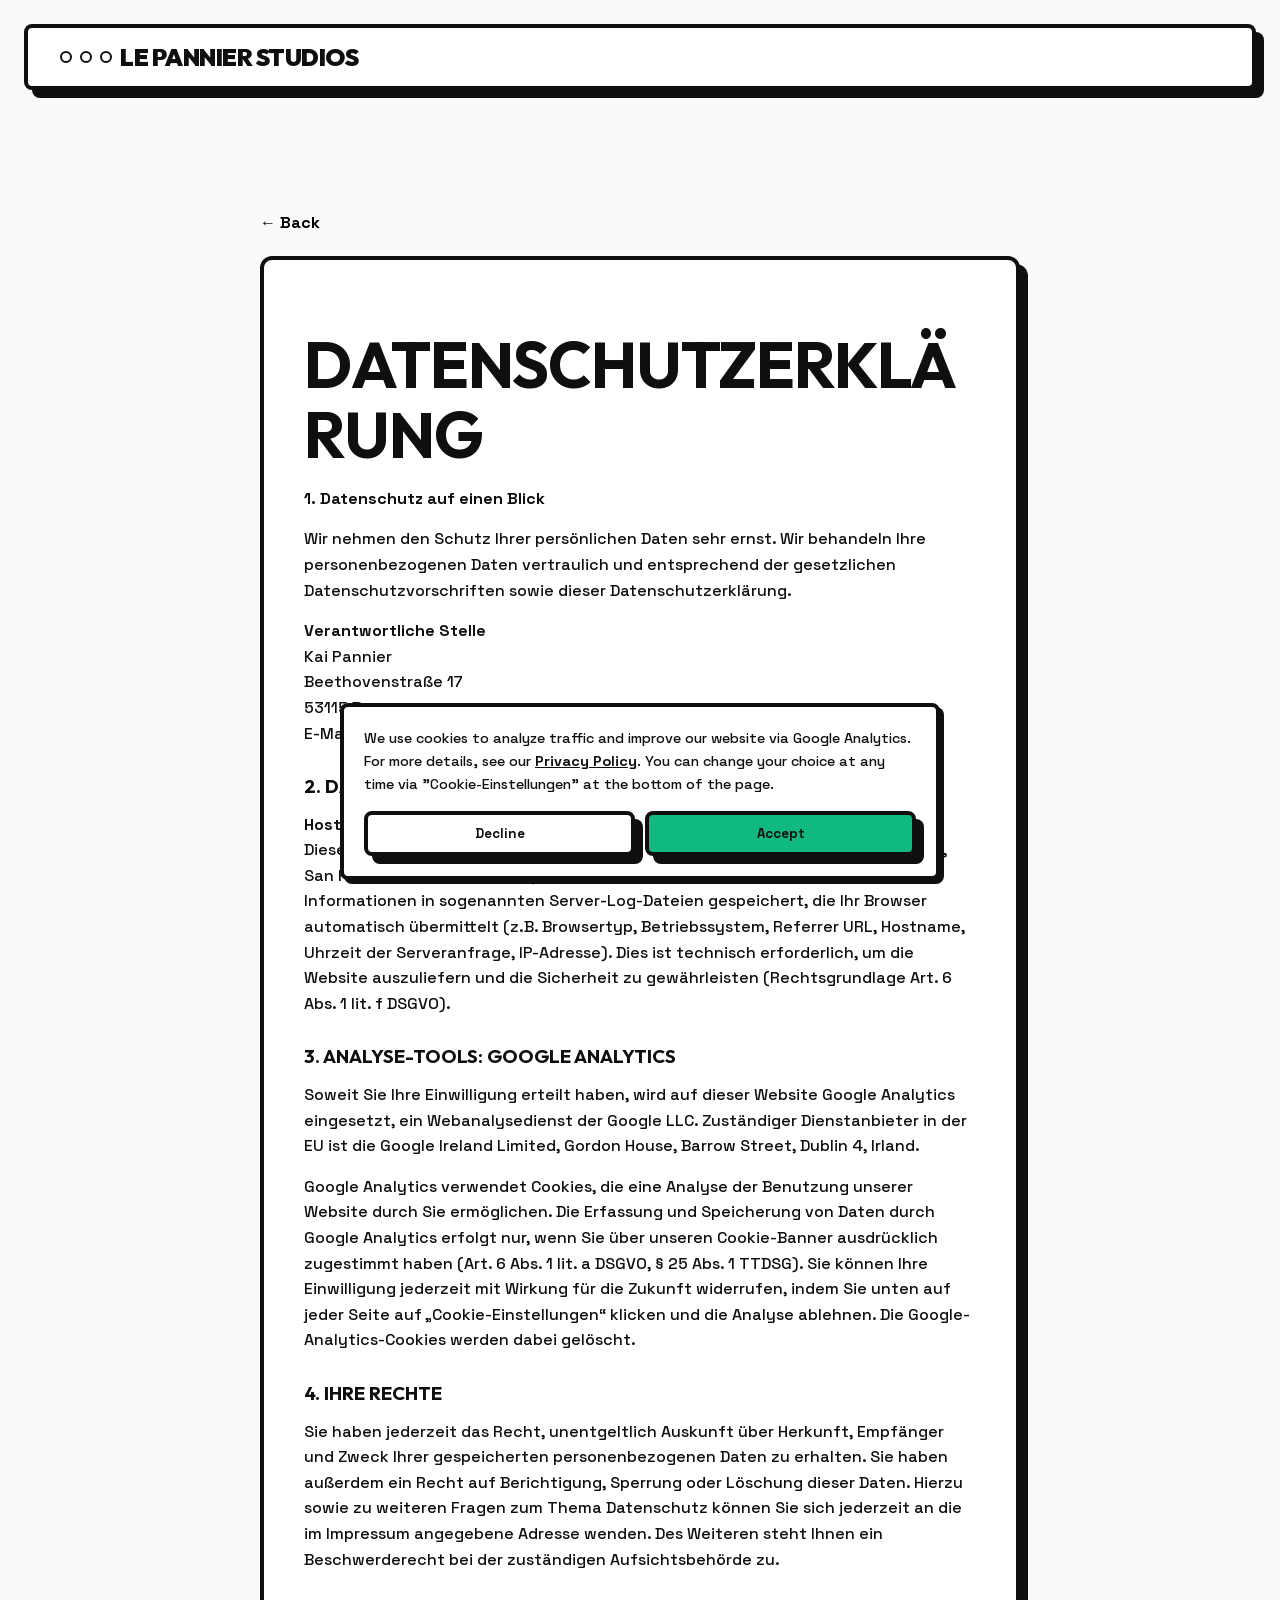
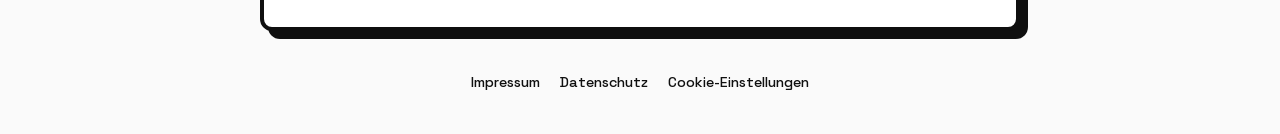
==== datenschutz/index.html @ d7900feb "Fix: self-host fonts, add cookie consent withdrawal, fix small bugs - Serve Outfit and Space Grotesk" ====
<!DOCTYPE html>
<html lang="en">
<head>
    <meta charset="UTF-8">
    <meta name="viewport" content="width=device-width, initial-scale=1.0">
    <meta name="description" content="Datenschutzerklärung - Privacy Policy for Le Pannier Studios.">
    <title>Datenschutzerklärung | Le Pannier Studios</title>
    
    <!-- SEO Meta Tags -->
    <link rel="canonical" href="https://www.lepannier.com/datenschutz/" />
    <meta property="og:title" content="Datenschutzerklärung | Le Pannier Studios">
    <meta property="og:description" content="Privacy Policy for Le Pannier Studios.">
    <meta property="og:url" content="https://www.lepannier.com/datenschutz/">
    <meta property="og:type" content="website">
    <link rel="stylesheet" href="/style.css">
    <link rel="icon" type="image/svg+xml" href="/favicon.svg">
    <style>
        .datenschutz-page {
            max-width: 800px;
            margin: 120px auto 40px;
            padding: 0 20px;
        }
        .datenschutz-content {
            padding: 40px;
            border-radius: 12px;
        }
        .datenschutz-content h2, .datenschutz-content h3 {
            margin-top: 30px;
            margin-bottom: 15px;
            font-family: 'Outfit', sans-serif;
            font-weight: 700;
        }
        .datenschutz-content p {
            margin-bottom: 15px;
            line-height: 1.6;
        }
        .datenschutz-content a {
            color: #000;
            text-decoration: underline;
        }
        .back-link {
            display: inline-block;
            margin-bottom: 20px;
            font-family: 'Space Grotesk', sans-serif;
            font-weight: 700;
            color: #000;
            text-decoration: none;
            transition: transform 0.2s;
        }
        .back-link:hover {
            transform: translateX(-5px);
        }
        @media (max-width: 768px) {
            .datenschutz-content {
                padding: 20px;
            }
        }
    </style>
</head>
<body>
    <nav class="navbar block-border">
        <div class="nav-header">
            <div class="logo">
                <span class="dot rose"></span>
                <span class="dot yellow"></span>
                <span class="dot green"></span>
                <h1><a href="/">Le Pannier Studios</a></h1>
            </div>
        </div>
    </nav>

    <main class="datenschutz-page">
        <a href="/" class="back-link">← Back</a>
        <div class="datenschutz-content block-border bg-white">
            <h2 class="bold-title text-black">Datenschutzerklärung</h2>
            <p><strong>1. Datenschutz auf einen Blick</strong></p>
            <p>Wir nehmen den Schutz Ihrer persönlichen Daten sehr ernst. Wir behandeln Ihre personenbezogenen Daten vertraulich und entsprechend der gesetzlichen Datenschutzvorschriften sowie dieser Datenschutzerklärung.</p>
            <p><strong>Verantwortliche Stelle</strong><br>
            Kai Pannier<br>
            Beethovenstraße 17<br>
            53115 Bonn<br>
            E-Mail: contact@lepannier.com
            </p>

            <h3>2. Datenerfassung auf unserer Website</h3>
            <p><strong>Hosting und Server-Log-Dateien</strong><br>
            Diese Website wird über GitHub Pages gehostet (GitHub Inc., 88 Colin P Kelly Jr St, San Francisco, CA 94107, USA). Beim Besuch der Website werden automatisch Informationen in sogenannten Server-Log-Dateien gespeichert, die Ihr Browser automatisch übermittelt (z.B. Browsertyp, Betriebssystem, Referrer URL, Hostname, Uhrzeit der Serveranfrage, IP-Adresse). Dies ist technisch erforderlich, um die Website auszuliefern und die Sicherheit zu gewährleisten (Rechtsgrundlage Art. 6 Abs. 1 lit. f DSGVO).
            </p>
            
            <h3>3. Analyse-Tools: Google Analytics</h3>
            <p>Soweit Sie Ihre Einwilligung erteilt haben, wird auf dieser Website Google Analytics eingesetzt, ein Webanalysedienst der Google LLC. Zuständiger Dienstanbieter in der EU ist die Google Ireland Limited, Gordon House, Barrow Street, Dublin 4, Irland.</p>
            <p>Google Analytics verwendet Cookies, die eine Analyse der Benutzung unserer Website durch Sie ermöglichen. Die Erfassung und Speicherung von Daten durch Google Analytics erfolgt nur, wenn Sie über unseren Cookie-Banner ausdrücklich zugestimmt haben (Art. 6 Abs. 1 lit. a DSGVO, § 25 Abs. 1 TTDSG). Sie können Ihre Einwilligung jederzeit mit Wirkung für die Zukunft widerrufen, indem Sie unten auf jeder Seite auf „Cookie-Einstellungen“ klicken und die Analyse ablehnen. Die Google-Analytics-Cookies werden dabei gelöscht.</p>
            
            <h3>4. Ihre Rechte</h3>
            <p>Sie haben jederzeit das Recht, unentgeltlich Auskunft über Herkunft, Empfänger und Zweck Ihrer gespeicherten personenbezogenen Daten zu erhalten. Sie haben außerdem ein Recht auf Berichtigung, Sperrung oder Löschung dieser Daten. Hierzu sowie zu weiteren Fragen zum Thema Datenschutz können Sie sich jederzeit an die im Impressum angegebene Adresse wenden. Des Weiteren steht Ihnen ein Beschwerderecht bei der zuständigen Aufsichtsbehörde zu.</p>
        </div>
    </main>

    <div class="legal-links">
        <a href="/impressum/">Impressum</a>
        <a href="/datenschutz/">Datenschutz</a>
        <button type="button" class="cookie-settings">Cookie-Einstellungen</button>
    </div>

    <script src="/script.js"></script>
</body>
</html>
---- style.css ----
/* Self-hosted fonts (no request to Google) */
@font-face {
    font-family: 'Outfit';
    font-style: normal;
    font-weight: 400 900;
    font-display: swap;
    src: url('/fonts/outfit-latin.woff2') format('woff2');
}

@font-face {
    font-family: 'Space Grotesk';
    font-style: normal;
    font-weight: 500 700;
    font-display: swap;
    src: url('/fonts/space-grotesk-latin.woff2') format('woff2');
}

:root {
    --bg-white: #fafafa;
    --white: #ffffff;
    --black: #0f0f0f;
    --rose: #F43F5E;
    --green: #10B981;
    --yellow: #FBBF24;
    --border-width: 4px;
    --shadow-offset: 8px;
    --transition: all 0.2s cubic-bezier(0.25, 1, 0.5, 1);
}

*,
*::before,
*::after {
    margin: 0;
    padding: 0;
    box-sizing: border-box;
}

html {
    overflow-x: hidden;
    width: 100%;
}

body {
    font-family: 'Space Grotesk', sans-serif;
    background-color: var(--bg-white);
    color: var(--black);
    line-height: 1.6;
    overflow-x: hidden;
    width: 100%;
    min-height: 100vh;
}

h1, h2, h3, .bold-title {
    font-family: 'Outfit', sans-serif;
    text-transform: uppercase;
    font-weight: 900;
    line-height: 1.1;
    overflow-wrap: break-word;
    word-break: break-word;
}

a {
    text-decoration: none;
    color: inherit;
}

/* Utilities */
.block-border {
    border: var(--border-width) solid var(--black);
    box-shadow: var(--shadow-offset) var(--shadow-offset) 0 var(--black);
    border-radius: 8px;
}

.bg-white { background-color: var(--white); }
.bg-black { background-color: var(--black); }
.bg-rose { background-color: var(--rose); }
.bg-green { background-color: var(--green); }
.bg-yellow { background-color: var(--yellow); }

.text-white { color: var(--white); }
.text-black { color: var(--black); }

.text-center { text-align: center; }

.badge-yellow {
    display: inline-block;
    background-color: var(--yellow);
    color: var(--black);
    font-weight: 700;
    padding: 0.5rem 1rem;
    border: 2px solid var(--black);
    border-radius: 4px;
    text-transform: uppercase;
    font-size: 0.875rem;
    margin-bottom: 1rem;
    box-shadow: 3px 3px 0 var(--black);
}

.btn {
    display: inline-block;
    font-weight: 700;
    cursor: pointer;
    transition: var(--transition);
}

.btn-primary {
    background-color: var(--black);
    color: var(--white);
    padding: 0.5rem 1.5rem;
    border: 2px solid var(--black);
    border-radius: 4px;
}

.btn-primary:hover {
    background-color: var(--rose);
    color: var(--white);
    transform: translate(-2px, -2px);
    box-shadow: 4px 4px 0 var(--black);
}

.btn-large {
    font-size: 1.25rem;
    padding: 1rem 2rem;
    margin-top: 2rem;
    text-transform: uppercase;
}

.hover-lift:hover {
    transform: translate(-4px, -4px);
    box-shadow: calc(var(--shadow-offset) + 4px) calc(var(--shadow-offset) + 4px) 0 var(--black);
}

.hover-push:hover {
    transform: translate(2px, 2px);
    box-shadow: calc(var(--shadow-offset) - 2px) calc(var(--shadow-offset) - 2px) 0 var(--black);
}

/* Navbar */
.navbar {
    display: flex;
    justify-content: space-between;
    align-items: center;
    padding: 1rem 2rem;
    margin: 1.5rem;
    background-color: var(--white);
    position: sticky;
    top: 1.5rem;
    z-index: 100;
}

.nav-header {
    display: flex;
    justify-content: space-between;
    align-items: center;
    width: 100%;
}

.burger-menu {
    display: none;
    flex-direction: column;
    justify-content: space-around;
    width: 30px;
    height: 24px;
    background: transparent;
    border: none;
    cursor: pointer;
    padding: 0;
    z-index: 101;
}

.burger-menu span {
    width: 100%;
    height: 3px;
    background: var(--black);
    border-radius: 4px;
    transition: var(--transition);
}

.burger-menu.active span:nth-child(1) {
    transform: translateY(10.5px) rotate(45deg);
}

.burger-menu.active span:nth-child(2) {
    opacity: 0;
}

.burger-menu.active span:nth-child(3) {
    transform: translateY(-10.5px) rotate(-45deg);
}

.logo {
    display: flex;
    align-items: center;
    gap: 0.5rem;
}

.logo h1 {
    font-size: 1.5rem;
    letter-spacing: -0.5px;
}

.dot {
    width: 12px;
    height: 12px;
    border-radius: 50%;
    border: 2px solid var(--black);
}

.nav-links {
    display: flex;
    list-style: none;
    gap: 2rem;
    align-items: center;
    font-weight: 700;
}

/* Hero Section */
.hero {
    display: grid;
    grid-template-columns: 1fr 1fr;
    gap: 3rem;
    padding: 4rem 2rem;
    max-width: 1400px;
    margin: 0 auto;
    align-items: center;
}

.hero-content {
    padding: 3rem;
}

.bold-title {
    font-size: clamp(1.8rem, 5vw, 5rem);
    margin-bottom: 1.5rem;
    letter-spacing: -1px;
}

.hero-subtitle {
    font-size: 1.25rem;
    font-weight: 500;
    max-width: 500px;
}

.hero-visuals {
    position: relative;
    height: 500px;
    display: flex;
    justify-content: center;
    align-items: center;
}

.lego-block {
    position: absolute;
    padding: 2rem;
    font-weight: 900;
    font-size: 1.5rem;
    font-family: 'Outfit', sans-serif;
    text-transform: uppercase;
    transition: var(--transition);
    cursor: grab;
}

.lego-block:active {
    cursor: grabbing;
}

.floating-1 {
    top: 10%;
    left: 10%;
    transform: rotate(-5deg);
    animation: float 6s ease-in-out infinite;
}

.floating-2 {
    top: 40%;
    right: 10%;
    transform: rotate(5deg);
    animation: float 5s ease-in-out infinite alternate;
}

.floating-3 {
    bottom: 10%;
    left: 20%;
    transform: rotate(-2deg);
    animation: float 7s ease-in-out infinite 1s;
}

@keyframes float {
    0% { transform: translateY(0) rotate(0deg); }
    50% { transform: translateY(-20px) rotate(2deg); }
    100% { transform: translateY(0) rotate(0deg); }
}

/* Services Bento Grid */
.services-section {
    padding: 6rem 2rem;
    max-width: 1400px;
    margin: 0 auto;
}

.section-title {
    font-size: 3.5rem;
    margin-bottom: 3rem;
}

.bento-grid {
    display: grid;
    grid-template-columns: repeat(3, 1fr);
    gap: 2rem;
}

.bento-item {
    padding: 2.5rem;
    position: relative;
    display: flex;
    flex-direction: column;
    justify-content: flex-start;
    transition: var(--transition);
}

.bento-item.span-2 {
    grid-column: span 2;
}

.icon-box {
    width: 60px;
    height: 60px;
    display: flex;
    align-items: center;
    justify-content: center;
    font-family: 'Outfit', sans-serif;
    font-weight: 900;
    font-size: 1.5rem;
    margin-bottom: 1.5rem;
}

.bento-item h3 {
    font-size: 2rem;
    margin-bottom: 1rem;
}

.bento-item p {
    font-size: 1.1rem;
    font-weight: 500;
}

/* Approach Section */
.approach-section {
    margin: 4rem 2rem;
    padding: 6rem 4rem;
    display: grid;
    grid-template-columns: 1fr 1fr;
    gap: 4rem;
    align-items: center;
}

.large-text {
    font-size: 1.25rem;
    font-weight: 500;
    margin-top: 1.5rem;
}

.lego-stack {
    display: flex;
    flex-direction: column;
    gap: 1rem;
    align-items: center;
}

.stack-block {
    padding: 1.5rem 2rem;
    font-weight: 900;
    font-family: 'Outfit', sans-serif;
    font-size: 1.25rem;
    width: 80%;
    text-align: center;
    text-transform: uppercase;
    transition: var(--transition);
}

.stack-block:hover {
    transform: scale(1.05) rotate(1deg);
}

/* Footer */
.footer {
    margin: 2rem;
    padding: 4rem;
}

.footer-grid {
    display: grid;
    grid-template-columns: 1fr;
    gap: 4rem;
}

.contact-info h2 {
    font-size: 4rem;
    margin-bottom: 0.5rem;
}

.contact-info p {
    font-size: 1.5rem;
    margin-bottom: 2rem;
    font-weight: 500;
}

.email-link {
    font-size: 2rem;
    display: inline-block;
    padding: 1rem 2rem;
    transition: var(--transition);
}

.email-link:hover {
    background-color: var(--rose);
    color: var(--white);
    transform: translate(-4px, -4px);
    box-shadow: 12px 12px 0 var(--black);
}

/* ================================
   TABLET
   ================================ */
@media (max-width: 1024px) {
    .hero {
        grid-template-columns: 1fr;
        text-align: center;
    }
    .hero-content {
        padding: 2rem;
    }
    .hero-visuals {
        height: 300px;
    }
    .bento-grid {
        grid-template-columns: 1fr;
    }
    .bento-item.span-2 {
        grid-column: span 1;
    }
    .approach-section {
        grid-template-columns: 1fr;
        padding: 3rem 2rem;
    }
    .stack-block {
        width: 100%;
    }
}

/* ================================
   MOBILE — completely reworked
   ================================ */
@media (max-width: 768px) {

    /* Kill all box-shadows on mobile to prevent overflow */
    .block-border {
        border: 3px solid var(--black);
        box-shadow: none;
        border-radius: 6px;
    }

    .badge-yellow {
        box-shadow: none;
        font-size: 0.75rem;
        padding: 0.35rem 0.65rem;
    }

    .hover-lift:hover,
    .hover-push:hover {
        transform: none;
        box-shadow: none;
    }

    /* Navbar */
    .navbar {
        flex-direction: column;
        gap: 0;
        margin: 0.5rem;
        padding: 0.75rem;
        top: 0.5rem;
    }
    .burger-menu {
        display: flex;
    }
    .nav-links {
        display: none;
        flex-direction: column;
        gap: 0.75rem;
        width: 100%;
        margin-top: 0.75rem;
        padding-top: 0.75rem;
        border-top: 2px solid var(--black);
        text-align: center;
    }
    .nav-links.active {
        display: flex;
    }
    .logo h1 {
        font-size: 1rem;
    }
    .dot {
        width: 8px;
        height: 8px;
    }

    /* Hero */
    .hero {
        padding: 1rem 0.5rem;
        gap: 1rem;
    }
    .hero-content {
        padding: 1rem;
    }
    .bold-title {
        font-size: 1.5rem;
    }
    .hero-subtitle {
        font-size: 0.9rem;
    }
    .btn-large {
        font-size: 0.9rem;
        padding: 0.65rem 1rem;
        margin-top: 1rem;
    }

    /* Hero visuals: stack vertically instead of absolute */
    .hero-visuals {
        position: static;
        height: auto;
        display: flex;
        flex-direction: column;
        gap: 0.5rem;
    }
    .lego-block {
        position: static;
        padding: 0.75rem 1rem;
        font-size: 0.85rem;
        transform: none;
        width: 100%;
        text-align: center;
        animation: none !important;
    }

    /* Services */
    .services-section {
        padding: 2rem 0.5rem;
    }
    .section-title {
        font-size: 1.4rem;
        margin-bottom: 1rem;
    }
    .bento-grid {
        gap: 0.75rem;
    }
    .bento-item {
        padding: 1rem;
    }
    .bento-item h3 {
        font-size: 1.1rem;
    }
    .bento-item p {
        font-size: 0.85rem;
    }
    .icon-box {
        width: 40px;
        height: 40px;
        font-size: 1rem;
        margin-bottom: 0.75rem;
    }

    /* Approach */
    .approach-section {
        margin: 1rem 0.5rem;
        padding: 1.25rem 1rem;
        gap: 1.25rem;
    }
    .large-text {
        font-size: 0.9rem;
    }
    .stack-block {
        padding: 0.6rem 0.75rem;
        font-size: 0.8rem;
    }

    /* Footer */
    .footer {
        margin: 0.5rem;
        padding: 1.25rem 1rem;
    }
    .contact-info h2 {
        font-size: 1.4rem;
    }
    .contact-info p {
        font-size: 1rem;
        margin-bottom: 0.75rem;
    }
    .email-link {
        font-size: 0.85rem;
        padding: 0.5rem 0.65rem;
        word-break: break-all;
    }
    .email-link:hover {
        transform: none;
        box-shadow: none;
    }
}

/* Scroll Reveal Animations */
.reveal {
    opacity: 0;
    transform: translateY(30px);
    transition: all 0.8s cubic-bezier(0.5, 0, 0, 1);
}

.reveal.active {
    opacity: 1;
    transform: translateY(0);
}

/* Cookie Banner */
.cookie-banner {
    position: fixed;
    bottom: 20px;
    left: 20px;
    right: 20px;
    max-width: 600px;
    margin: 0 auto;
    background-color: var(--white);
    z-index: 1000;
    padding: 20px;
    display: flex;
    flex-direction: column;
    gap: 15px;
    box-shadow: 4px 4px 0px var(--black);
    transform: translateY(150%);
    transition: transform 0.4s ease-in-out;
}
.cookie-banner.show {
    transform: translateY(0);
}
.cookie-banner p {
    font-size: 0.9rem;
    margin: 0;
}
.cookie-banner a {
    font-weight: bold;
    color: var(--black);
    text-decoration: underline;
}
.cookie-actions {
    display: flex;
    gap: 10px;
}
.cookie-actions button {
    flex: 1;
    padding: 10px;
    font-family: 'Space Grotesk', sans-serif;
    font-weight: 700;
    cursor: pointer;
}
.btn-accept {
    background-color: var(--green);
    color: var(--black);
}
.btn-decline {
    background-color: var(--white);
    color: var(--black);
}

/* Legal links at the bottom of every page */
.legal-links {
    text-align: center;
    margin: 40px 0;
    font-family: 'Space Grotesk', sans-serif;
    font-size: 0.9rem;
}
.footer .legal-links {
    margin-bottom: 0;
}
.legal-links a,
.legal-links button {
    color: var(--black);
    text-decoration: none;
    margin: 0 0.5rem;
}
.legal-links button {
    background: none;
    border: none;
    font: inherit;
    cursor: pointer;
}
.legal-links a:hover,
.legal-links button:hover {
    text-decoration: underline;
}
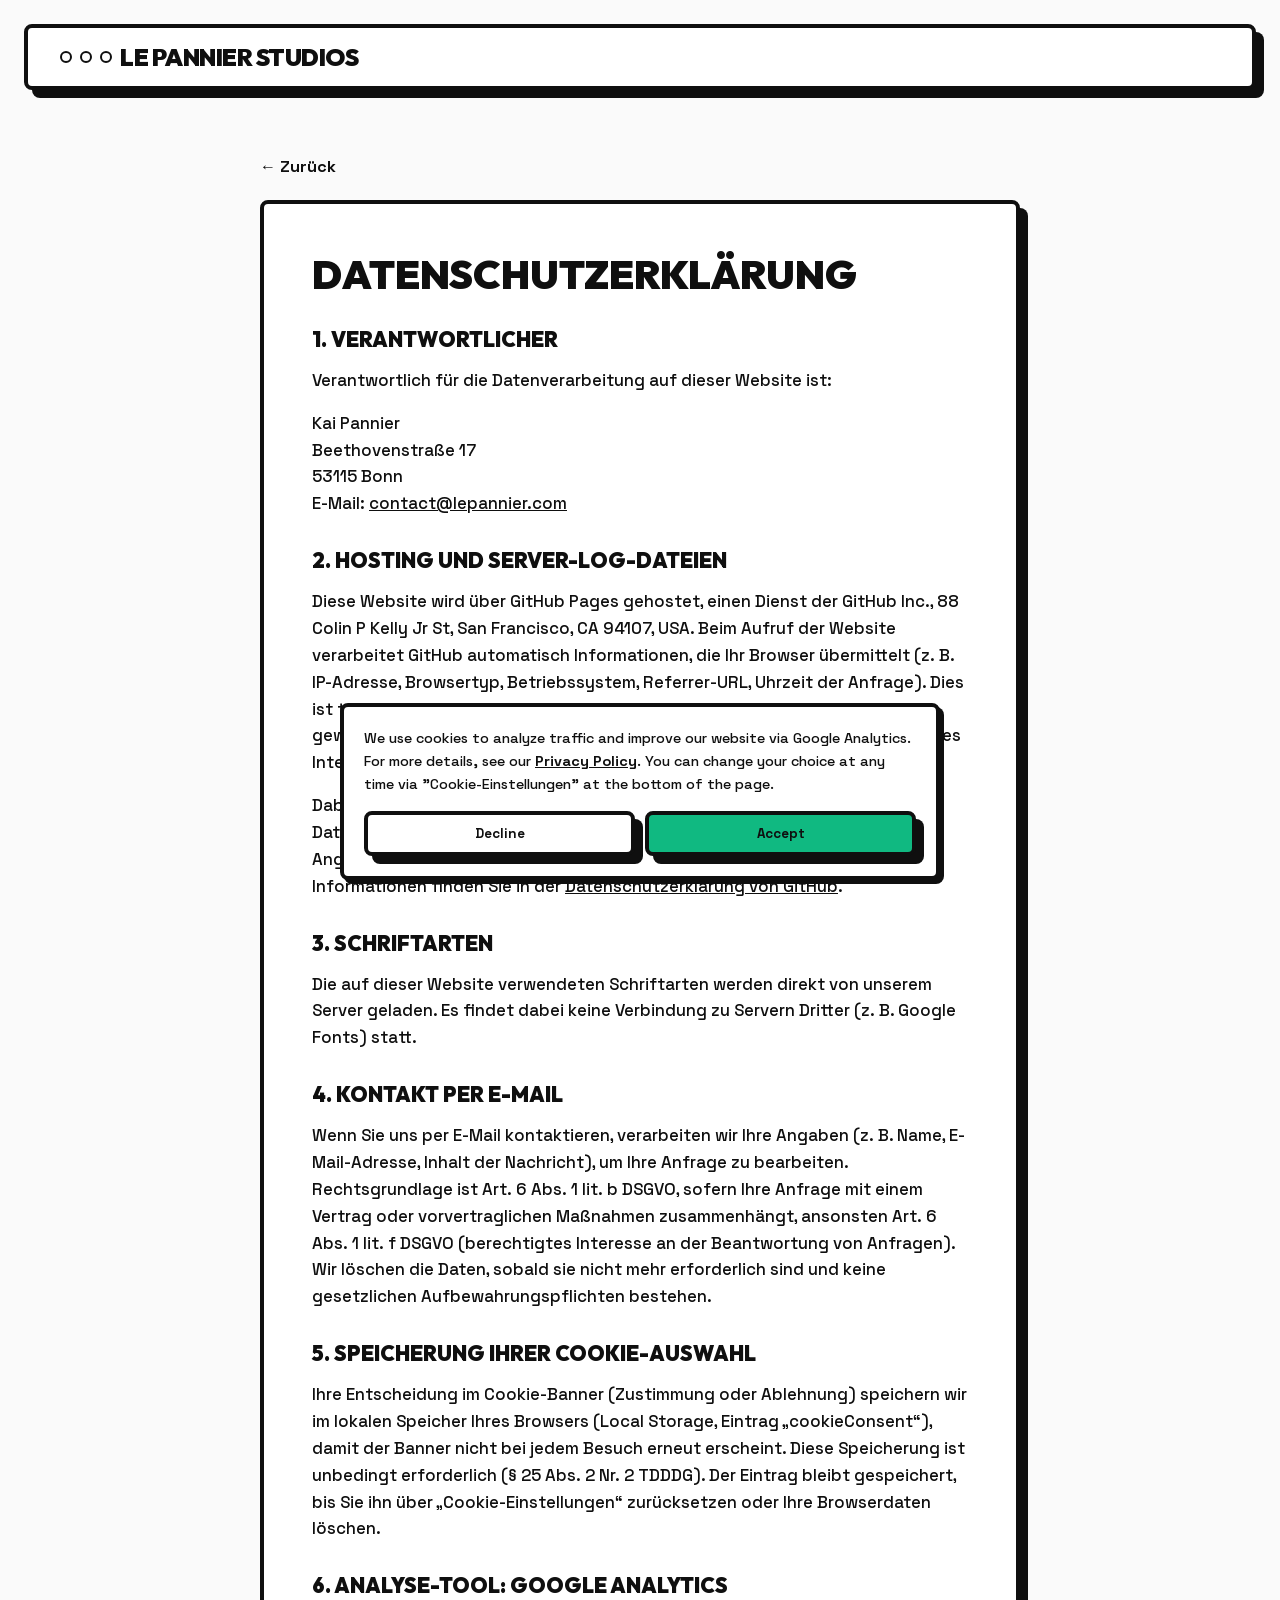
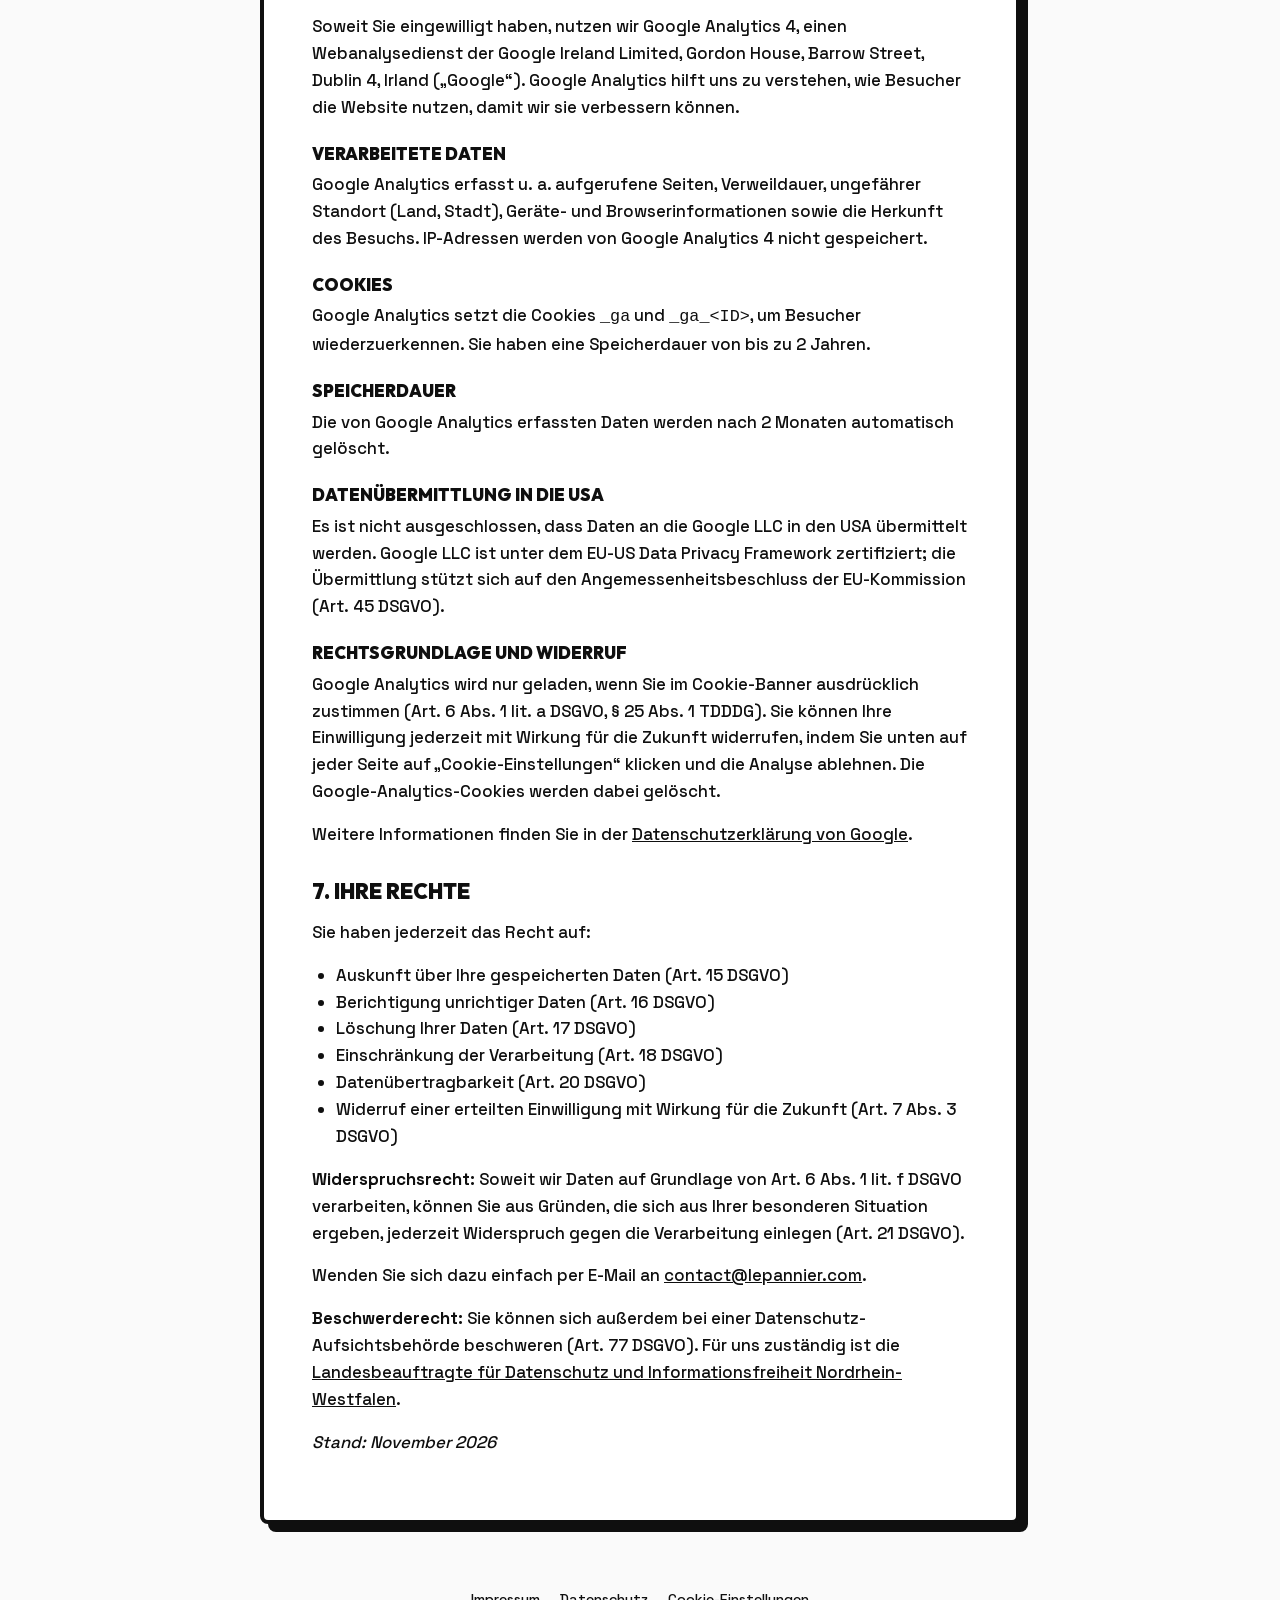
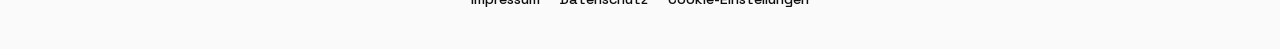
==== commit 59e3c1e3: "Finish review: legal text, share image, a11y and animation fixes - Impressum: § 5 TMG -> § 5 DDG; le" ====
--- a/datenschutz/index.html
+++ b/datenschutz/index.html
@@ -1,61 +1,20 @@
 <!DOCTYPE html>
-<html lang="en">
+<html lang="de">
 <head>
     <meta charset="UTF-8">
     <meta name="viewport" content="width=device-width, initial-scale=1.0">
     <meta name="description" content="Datenschutzerklärung - Privacy Policy for Le Pannier Studios.">
     <title>Datenschutzerklärung | Le Pannier Studios</title>
-    
+
     <!-- SEO Meta Tags -->
     <link rel="canonical" href="https://www.lepannier.com/datenschutz/" />
     <meta property="og:title" content="Datenschutzerklärung | Le Pannier Studios">
     <meta property="og:description" content="Privacy Policy for Le Pannier Studios.">
     <meta property="og:url" content="https://www.lepannier.com/datenschutz/">
     <meta property="og:type" content="website">
+
     <link rel="stylesheet" href="/style.css">
     <link rel="icon" type="image/svg+xml" href="/favicon.svg">
-    <style>
-        .datenschutz-page {
-            max-width: 800px;
-            margin: 120px auto 40px;
-            padding: 0 20px;
-        }
-        .datenschutz-content {
-            padding: 40px;
-            border-radius: 12px;
-        }
-        .datenschutz-content h2, .datenschutz-content h3 {
-            margin-top: 30px;
-            margin-bottom: 15px;
-            font-family: 'Outfit', sans-serif;
-            font-weight: 700;
-        }
-        .datenschutz-content p {
-            margin-bottom: 15px;
-            line-height: 1.6;
-        }
-        .datenschutz-content a {
-            color: #000;
-            text-decoration: underline;
-        }
-        .back-link {
-            display: inline-block;
-            margin-bottom: 20px;
-            font-family: 'Space Grotesk', sans-serif;
-            font-weight: 700;
-            color: #000;
-            text-decoration: none;
-            transition: transform 0.2s;
-        }
-        .back-link:hover {
-            transform: translateX(-5px);
-        }
-        @media (max-width: 768px) {
-            .datenschutz-content {
-                padding: 20px;
-            }
-        }
-    </style>
 </head>
 <body>
     <nav class="navbar block-border">
@@ -64,35 +23,65 @@
                 <span class="dot rose"></span>
                 <span class="dot yellow"></span>
                 <span class="dot green"></span>
-                <h1><a href="/">Le Pannier Studios</a></h1>
+                <a href="/" class="logo-title">Le Pannier Studios</a>
             </div>
         </div>
     </nav>
 
-    <main class="datenschutz-page">
-        <a href="/" class="back-link">← Back</a>
-        <div class="datenschutz-content block-border bg-white">
-            <h2 class="bold-title text-black">Datenschutzerklärung</h2>
-            <p><strong>1. Datenschutz auf einen Blick</strong></p>
-            <p>Wir nehmen den Schutz Ihrer persönlichen Daten sehr ernst. Wir behandeln Ihre personenbezogenen Daten vertraulich und entsprechend der gesetzlichen Datenschutzvorschriften sowie dieser Datenschutzerklärung.</p>
-            <p><strong>Verantwortliche Stelle</strong><br>
-            Kai Pannier<br>
+    <main class="legal-page">
+        <a href="/" class="back-link">← Zurück</a>
+        <div class="legal-content block-border bg-white">
+            <h1>Datenschutzerklärung</h1>
+
+            <h2>1. Verantwortlicher</h2>
+            <p>Verantwortlich für die Datenverarbeitung auf dieser Website ist:</p>
+            <p>Kai Pannier<br>
             Beethovenstraße 17<br>
             53115 Bonn<br>
-            E-Mail: contact@lepannier.com
-            </p>
+            E-Mail: <a href="mailto:contact@lepannier.com">contact@lepannier.com</a></p>
 
-            <h3>2. Datenerfassung auf unserer Website</h3>
-            <p><strong>Hosting und Server-Log-Dateien</strong><br>
-            Diese Website wird über GitHub Pages gehostet (GitHub Inc., 88 Colin P Kelly Jr St, San Francisco, CA 94107, USA). Beim Besuch der Website werden automatisch Informationen in sogenannten Server-Log-Dateien gespeichert, die Ihr Browser automatisch übermittelt (z.B. Browsertyp, Betriebssystem, Referrer URL, Hostname, Uhrzeit der Serveranfrage, IP-Adresse). Dies ist technisch erforderlich, um die Website auszuliefern und die Sicherheit zu gewährleisten (Rechtsgrundlage Art. 6 Abs. 1 lit. f DSGVO).
-            </p>
-            
-            <h3>3. Analyse-Tools: Google Analytics</h3>
-            <p>Soweit Sie Ihre Einwilligung erteilt haben, wird auf dieser Website Google Analytics eingesetzt, ein Webanalysedienst der Google LLC. Zuständiger Dienstanbieter in der EU ist die Google Ireland Limited, Gordon House, Barrow Street, Dublin 4, Irland.</p>
-            <p>Google Analytics verwendet Cookies, die eine Analyse der Benutzung unserer Website durch Sie ermöglichen. Die Erfassung und Speicherung von Daten durch Google Analytics erfolgt nur, wenn Sie über unseren Cookie-Banner ausdrücklich zugestimmt haben (Art. 6 Abs. 1 lit. a DSGVO, § 25 Abs. 1 TTDSG). Sie können Ihre Einwilligung jederzeit mit Wirkung für die Zukunft widerrufen, indem Sie unten auf jeder Seite auf „Cookie-Einstellungen“ klicken und die Analyse ablehnen. Die Google-Analytics-Cookies werden dabei gelöscht.</p>
-            
-            <h3>4. Ihre Rechte</h3>
-            <p>Sie haben jederzeit das Recht, unentgeltlich Auskunft über Herkunft, Empfänger und Zweck Ihrer gespeicherten personenbezogenen Daten zu erhalten. Sie haben außerdem ein Recht auf Berichtigung, Sperrung oder Löschung dieser Daten. Hierzu sowie zu weiteren Fragen zum Thema Datenschutz können Sie sich jederzeit an die im Impressum angegebene Adresse wenden. Des Weiteren steht Ihnen ein Beschwerderecht bei der zuständigen Aufsichtsbehörde zu.</p>
+            <h2>2. Hosting und Server-Log-Dateien</h2>
+            <p>Diese Website wird über GitHub Pages gehostet, einen Dienst der GitHub Inc., 88 Colin P Kelly Jr St, San Francisco, CA 94107, USA. Beim Aufruf der Website verarbeitet GitHub automatisch Informationen, die Ihr Browser übermittelt (z.&nbsp;B. IP-Adresse, Browsertyp, Betriebssystem, Referrer-URL, Uhrzeit der Anfrage). Dies ist technisch erforderlich, um die Website auszuliefern und ihre Sicherheit zu gewährleisten. Rechtsgrundlage ist Art.&nbsp;6 Abs.&nbsp;1 lit.&nbsp;f DSGVO; unser berechtigtes Interesse liegt in der sicheren und zuverlässigen Bereitstellung der Website.</p>
+            <p>Dabei können Daten in die USA übermittelt werden. GitHub ist unter dem EU-US Data Privacy Framework zertifiziert; die Übermittlung stützt sich auf den Angemessenheitsbeschluss der EU-Kommission (Art.&nbsp;45 DSGVO). Weitere Informationen finden Sie in der <a href="https://docs.github.com/de/site-policy/privacy-policies/github-general-privacy-statement" target="_blank" rel="noopener">Datenschutzerklärung von GitHub</a>.</p>
+
+            <h2>3. Schriftarten</h2>
+            <p>Die auf dieser Website verwendeten Schriftarten werden direkt von unserem Server geladen. Es findet dabei keine Verbindung zu Servern Dritter (z.&nbsp;B. Google Fonts) statt.</p>
+
+            <h2>4. Kontakt per E-Mail</h2>
+            <p>Wenn Sie uns per E-Mail kontaktieren, verarbeiten wir Ihre Angaben (z.&nbsp;B. Name, E-Mail-Adresse, Inhalt der Nachricht), um Ihre Anfrage zu bearbeiten. Rechtsgrundlage ist Art.&nbsp;6 Abs.&nbsp;1 lit.&nbsp;b DSGVO, sofern Ihre Anfrage mit einem Vertrag oder vorvertraglichen Maßnahmen zusammenhängt, ansonsten Art.&nbsp;6 Abs.&nbsp;1 lit.&nbsp;f DSGVO (berechtigtes Interesse an der Beantwortung von Anfragen). Wir löschen die Daten, sobald sie nicht mehr erforderlich sind und keine gesetzlichen Aufbewahrungspflichten bestehen.</p>
+
+            <h2>5. Speicherung Ihrer Cookie-Auswahl</h2>
+            <p>Ihre Entscheidung im Cookie-Banner (Zustimmung oder Ablehnung) speichern wir im lokalen Speicher Ihres Browsers (Local Storage, Eintrag „cookieConsent“), damit der Banner nicht bei jedem Besuch erneut erscheint. Diese Speicherung ist unbedingt erforderlich (§&nbsp;25 Abs.&nbsp;2 Nr.&nbsp;2 TDDDG). Der Eintrag bleibt gespeichert, bis Sie ihn über „Cookie-Einstellungen“ zurücksetzen oder Ihre Browserdaten löschen.</p>
+
+            <h2>6. Analyse-Tool: Google Analytics</h2>
+            <p>Soweit Sie eingewilligt haben, nutzen wir Google Analytics 4, einen Webanalysedienst der Google Ireland Limited, Gordon House, Barrow Street, Dublin 4, Irland („Google“). Google Analytics hilft uns zu verstehen, wie Besucher die Website nutzen, damit wir sie verbessern können.</p>
+            <h3>Verarbeitete Daten</h3>
+            <p>Google Analytics erfasst u.&nbsp;a. aufgerufene Seiten, Verweildauer, ungefährer Standort (Land, Stadt), Geräte- und Browserinformationen sowie die Herkunft des Besuchs. IP-Adressen werden von Google Analytics 4 nicht gespeichert.</p>
+            <h3>Cookies</h3>
+            <p>Google Analytics setzt die Cookies <code>_ga</code> und <code>_ga_&lt;ID&gt;</code>, um Besucher wiederzuerkennen. Sie haben eine Speicherdauer von bis zu 2 Jahren.</p>
+            <h3>Speicherdauer</h3>
+            <p>Die von Google Analytics erfassten Daten werden nach 2 Monaten automatisch gelöscht.</p>
+            <h3>Datenübermittlung in die USA</h3>
+            <p>Es ist nicht ausgeschlossen, dass Daten an die Google LLC in den USA übermittelt werden. Google LLC ist unter dem EU-US Data Privacy Framework zertifiziert; die Übermittlung stützt sich auf den Angemessenheitsbeschluss der EU-Kommission (Art.&nbsp;45 DSGVO).</p>
+            <h3>Rechtsgrundlage und Widerruf</h3>
+            <p>Google Analytics wird nur geladen, wenn Sie im Cookie-Banner ausdrücklich zustimmen (Art.&nbsp;6 Abs.&nbsp;1 lit.&nbsp;a DSGVO, §&nbsp;25 Abs.&nbsp;1 TDDDG). Sie können Ihre Einwilligung jederzeit mit Wirkung für die Zukunft widerrufen, indem Sie unten auf jeder Seite auf „Cookie-Einstellungen“ klicken und die Analyse ablehnen. Die Google-Analytics-Cookies werden dabei gelöscht.</p>
+            <p>Weitere Informationen finden Sie in der <a href="https://policies.google.com/privacy" target="_blank" rel="noopener">Datenschutzerklärung von Google</a>.</p>
+
+            <h2>7. Ihre Rechte</h2>
+            <p>Sie haben jederzeit das Recht auf:</p>
+            <ul>
+                <li>Auskunft über Ihre gespeicherten Daten (Art.&nbsp;15 DSGVO)</li>
+                <li>Berichtigung unrichtiger Daten (Art.&nbsp;16 DSGVO)</li>
+                <li>Löschung Ihrer Daten (Art.&nbsp;17 DSGVO)</li>
+                <li>Einschränkung der Verarbeitung (Art.&nbsp;18 DSGVO)</li>
+                <li>Datenübertragbarkeit (Art.&nbsp;20 DSGVO)</li>
+                <li>Widerruf einer erteilten Einwilligung mit Wirkung für die Zukunft (Art.&nbsp;7 Abs.&nbsp;3 DSGVO)</li>
+            </ul>
+            <p><strong>Widerspruchsrecht:</strong> Soweit wir Daten auf Grundlage von Art.&nbsp;6 Abs.&nbsp;1 lit.&nbsp;f DSGVO verarbeiten, können Sie aus Gründen, die sich aus Ihrer besonderen Situation ergeben, jederzeit Widerspruch gegen die Verarbeitung einlegen (Art.&nbsp;21 DSGVO).</p>
+            <p>Wenden Sie sich dazu einfach per E-Mail an <a href="mailto:contact@lepannier.com">contact@lepannier.com</a>.</p>
+            <p><strong>Beschwerderecht:</strong> Sie können sich außerdem bei einer Datenschutz-Aufsichtsbehörde beschweren (Art.&nbsp;77 DSGVO). Für uns zuständig ist die <a href="https://www.ldi.nrw.de" target="_blank" rel="noopener">Landesbeauftragte für Datenschutz und Informationsfreiheit Nordrhein-Westfalen</a>.</p>
+
+            <p><em>Stand: November 2026</em></p>
         </div>
     </main>
 
--- a/style.css
+++ b/style.css
@@ -38,6 +38,13 @@
 html {
     overflow-x: hidden;
     width: 100%;
+    scroll-behavior: smooth;
+}
+
+/* Keep anchor targets clear of the sticky navbar */
+section[id],
+footer[id] {
+    scroll-margin-top: 8rem;
 }
 
 body {
@@ -50,7 +57,7 @@
     min-height: 100vh;
 }
 
-h1, h2, h3, .bold-title {
+h1, h2, h3, .bold-title, .logo-title {
     font-family: 'Outfit', sans-serif;
     text-transform: uppercase;
     font-weight: 900;
@@ -194,7 +201,7 @@
     gap: 0.5rem;
 }
 
-.logo h1 {
+.logo-title {
     font-size: 1.5rem;
     letter-spacing: -0.5px;
 }
@@ -258,6 +265,7 @@
     text-transform: uppercase;
     transition: var(--transition);
     cursor: grab;
+    touch-action: none; /* let pointer drags work on touchscreens */
 }
 
 .lego-block:active {
@@ -496,7 +504,7 @@
     .nav-links.active {
         display: flex;
     }
-    .logo h1 {
+    .logo-title {
         font-size: 1rem;
     }
     .dot {
@@ -606,16 +614,41 @@
     }
 }
 
-/* Scroll Reveal Animations */
-.reveal {
+/* Scroll Reveal Animations
+   Only hide content when JavaScript runs (the "js" class is set in <head>),
+   so the page is still readable if the script fails. */
+.js .reveal {
     opacity: 0;
     transform: translateY(30px);
-    transition: all 0.8s cubic-bezier(0.5, 0, 0, 1);
-}
-
-.reveal.active {
+    transition: opacity 0.8s cubic-bezier(0.5, 0, 0, 1),
+                transform 0.8s cubic-bezier(0.5, 0, 0, 1);
+}
+
+.js .reveal.active {
     opacity: 1;
     transform: translateY(0);
+}
+
+.reveal.delay-1 { transition-delay: 100ms; }
+.reveal.delay-2 { transition-delay: 200ms; }
+.reveal.delay-3 { transition-delay: 300ms; }
+
+/* Respect the system "reduce motion" setting */
+@media (prefers-reduced-motion: reduce) {
+    html {
+        scroll-behavior: auto;
+    }
+    *,
+    *::before,
+    *::after {
+        animation: none !important;
+        transition-duration: 0.01ms !important;
+        transition-delay: 0s !important;
+    }
+    .js .reveal {
+        opacity: 1;
+        transform: none;
+    }
 }
 
 /* Cookie Banner */
@@ -694,3 +727,65 @@
 .legal-links button:hover {
     text-decoration: underline;
 }
+
+/* Legal pages (Impressum, Datenschutz) */
+.legal-page {
+    max-width: 800px;
+    margin: 4rem auto;
+    padding: 0 1.25rem;
+}
+.legal-content {
+    padding: 3rem;
+}
+.legal-content h1 {
+    font-size: 2.5rem;
+    margin-bottom: 1.5rem;
+}
+.legal-content h2 {
+    font-size: 1.3rem;
+    margin: 2rem 0 1rem;
+}
+.legal-content h3 {
+    font-size: 1.05rem;
+    margin: 1.5rem 0 0.5rem;
+}
+.legal-content p,
+.legal-content ul {
+    font-size: 1.05rem;
+    margin-bottom: 1rem;
+}
+.legal-content ul {
+    padding-left: 1.5rem;
+}
+.legal-content a {
+    text-decoration: underline;
+}
+.back-link {
+    display: inline-block;
+    margin-bottom: 1.25rem;
+    font-weight: 700;
+    transition: transform 0.2s;
+}
+.back-link:hover {
+    color: var(--rose);
+    transform: translateX(-5px);
+}
+@media (max-width: 768px) {
+    .legal-page {
+        margin: 1rem auto;
+        padding: 0 0.5rem;
+    }
+    .legal-content {
+        padding: 1.25rem;
+    }
+    .legal-content h1 {
+        font-size: 1.4rem;
+    }
+    .legal-content h2 {
+        font-size: 1.1rem;
+    }
+    .legal-content p,
+    .legal-content ul {
+        font-size: 0.95rem;
+    }
+}
